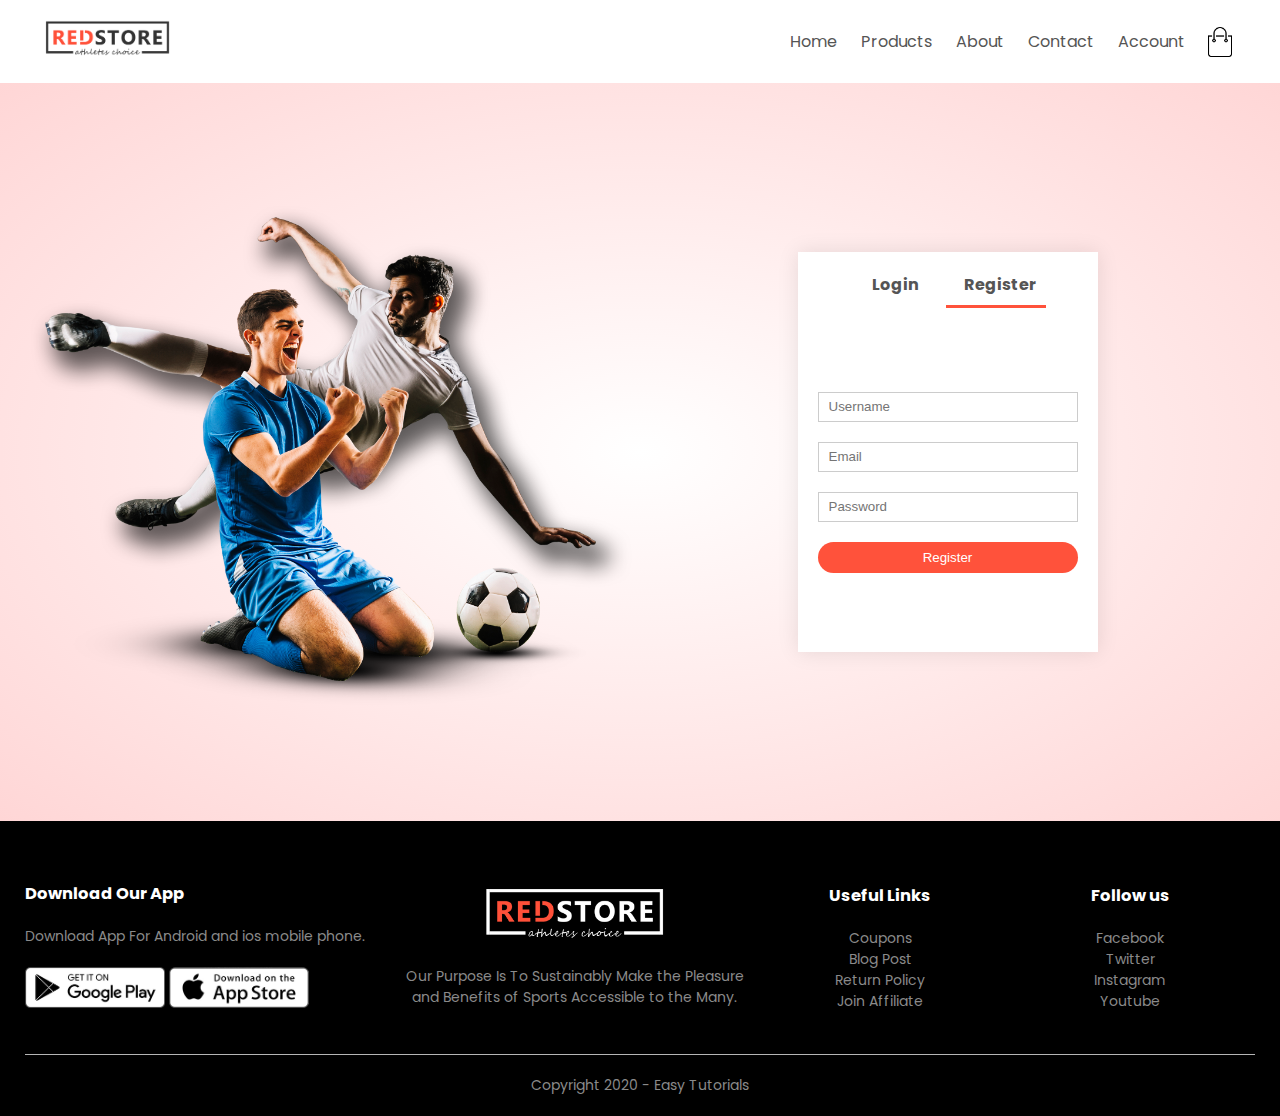
==== Account.html @ 5d6ec49e "first commit" ====
<!DOCTYPE html>
<html lang="en">
<head>
    <meta charset="UTF-8">
    <meta http-equiv="X-UA-Compatible" content="IE=edge">
    <meta name="viewport" content="width=device-width, initial-scale=1.0">
    <link rel="stylesheet" href="style.css">
    <title>All Products - DL Store</title>
    <link rel="preconnect" href="https://fonts.googleapis.com">
    <link rel="preconnect" href="https://fonts.gstatic.com" crossorigin>
    <link href="https://fonts.googleapis.com/css2?family=Poppins:wght@300;400;500;600;700&display=swap" rel="stylesheet">
    <link rel="stylesheet" href="https://stackpath.bootstrapcdn.com/font-awesome/4.7.0/css/font-awesome.min.css">
</head>
<body>
    <div class="container">
        <div class="navbar">
            <div class="logo">
                <a href="index.html"><img src="img/logo.png" width="125px"></a>
            </div>
            <nav>
                <ul id="MenuItems">
                    <li><a href="index.html">Home</a></li>
                    <li><a href="products.html">Products</a></li>
                    <li><a href="">About</a></li>
                    <li><a href="">Contact</a></li>
                    <li><a href="">Account</a></li>
                </ul>
            </nav>
            <img src="img/cart.png" width="30px" height="30px">
            <img src="img/menu.png" class="menu-icon" onclick="menutoggle()">
        </div>
    </div>


    <div class="account-page">
        <div class="container">
            <div class="row">
                <div class="col-2">
                    <img src="img/image1.png" width="100%">
                </div>
                <div class="col-2">
                    <div class="form-container">
                        <div class="form-btn">
                            <span onclick="login()">Login</span>
                            <span onclick="register()">Register</span>
                            <hr id="Indicator">
                        </div>

                        <form id="LoginForm">
                            <input type="text" placeholder="Username">
                            <input type="password" placeholder="Password">
                            <button type="submit" class="btn">Login</button>
                            <a href="">Forgot password</a>
                        </form>
    
                        <form id="RegForm">
                            <input type="text" placeholder="Username">
                            <input type="email" placeholder="Email">
                            <input type="password" placeholder="Password">
                            <button type="submit" class="btn">Register</button>
                        </form>
                    </div>
                </div>
            </div>
        </div>
    </div>


    <div class="footer">
        <div class="container">
            <div class="row">
                <div class="footer-col-1">
                    <h3>Download Our App</h3>
                    <p>Download App For Android and ios mobile phone.</p>
                    <div class="app-logo">
                        <img src="img/play-store.png" alt="">
                        <img src="img/app-store.png" alt="">
                    </div>
                </div>
                <div class="footer-col-2">
                    <img src="img/logo-white.png">
                    <p>Our Purpose Is To Sustainably Make the Pleasure 
                        and Benefits of Sports Accessible to the Many.
                    </p>
                </div>
                <div class="footer-col-3">
                    <h3>Useful Links</h3>
                    <ul>
                        <li>Coupons</li>
                        <li>Blog Post</li>
                        <li>Return Policy</li>
                        <li>Join Affiliate</li>
                    </ul>
                </div>
                <div class="footer-col-4">
                    <h3>Follow us</h3>
                    <ul>
                        <li>Facebook</li>
                        <li>Twitter</li>
                        <li>Instagram</li>
                        <li>Youtube</li>
                    </ul>
                </div>
            </div>
            <hr>
            <p class="copyright">Copyright 2020 - Easy Tutorials</p>
        </div>
    </div>


    <script>
        var MenuItems = document.getElementById("MenuItems");
        MenuItems.style.maxHeight = "0px";
        function menutoggle(){
            if(MenuItems.style.maxHeight == "0px"){
                MenuItems.style.maxHeight = "200px";
            } else {
                MenuItems.style.maxHeight = "0px";
            }
        }
    </script>


    <script>
        var LoginForm = document.getElementById("LoginForm");
        var RegForm = document.getElementById("RegForm");
        var Indicator = document.getElementById("Indicator");

            function register(){
                RegForm.style.transform = "translateX(0px)";
                LoginForm.style.transform = "translateX(0px)";
                Indicator.style.transform = "translateX(100px)";
            }
            function login(){
                RegForm.style.transform = "translateX(300px)";
                LoginForm.style.transform = "translateX(300px)";
                Indicator.style.transform = "translateX(0px)";
            }

    </script>
    
</body>
</html>
---- style.css ----
*{
    margin: 0;
    padding: 0;
    box-sizing: border-box;
}
body{
    font-family: 'Poppins', sans-serif;
}
.navbar{
    display: flex;
    align-items: center;
    padding: 20px;
}
nav{
    flex: 1;
    text-align: right;
}
nav ul{
    display: inline-block;
    list-style-type: none;
}
nav ul li{
    display: inline-block;
    margin-right: 20px;
}
a{
    text-decoration: none;
    color: #555;
}
p{
    color: #555;
}
.container{
    max-width: 1300px;
    margin: auto;
    padding-left: 25px;
    padding-right: 25px;
}
.row{
    display: flex;
    align-items: center;
    flex-wrap: wrap;
    justify-content: space-around;
}
.col-2{
    flex-basis: 50%;
    min-width: 300px;
}
.col-2 img{
    max-width: 100%;
    padding: 50px 0;
}
.col-2 h1{
    font-size:50px;
    line-height:60px;
    margin: 25px 0;
}
.btn{
    display: inline-block;
    background: #ff523b;
    color: #fff;
    padding: 8px 30px;
    margin: 30px 0;
    border-radius:30px;
    transition: background 0.5s;
}
.btn:hover{
    background: #563434;

}
.header{
    background: radial-gradient(#fff,#ffd6d6)
}
.header .row{
    margin-top: 70px;
}
.categories{
    margin: 70px 0;
}
.col-3{
    flex-basis: 25%;
    min-width: 250px;
    margin-bottom: 30px;
}
.col-3 img{
    width: 100%;
}
.small-container{
    max-width: 1080px;
    margin: auto;
    padding-left: 25px;
    padding-right: 25px
}
.col-4{
    flex-basis: 25%;
    padding: 10px;
    min-width: 200px;
    margin-bottom: 50px;
    transition: transform 0.5s;
}
.col-4 img{
    width: 100%;
}
.title{
    text-align: center;
    margin: 0 auto 80px;
    position: relative;
    line-height: 60px;
    color: #555;
}
.title::after{
    content: ' ';
    background: #ff523b;
    width: 80px;
    height: 5px;
    border-radius: 5px;
    position: absolute;
    bottom: 0;
    left: 50%;
    transform: translateX(-50%);
}
h4{
    color: #555;
    font-weight: normal;
}
.col-4 p{
    font-size: 14px;
}
.rating{
    color: #ff523b;
}
.col-4:hover{
    transform: translateY(-5px);
}
.offer{
    background: radial-gradient(#fff,#ffd6d6);
    margin-top: 80px;
    padding: 30px 0;
}
.col-2 .offer-img{
    padding: 50px;
}
small{
    color: #555;
}

.testimonial{
    padding-top: 100px;
}
.testimonial .col-3{
    text-align: center;
    padding: 40px 20px;
    box-shadow: 0 0 20px 0px rgba(0,0,0,0.1);
    cursor: pointer;
    transition: transform 0.5s;
}
.testimonial .col-3 img{
    width: 50px;
    margin-top: 20px;
    border-radius: 50%;
}
.testimonial .col-3:hover{
    transform: translateY(-10px);
}
.fa.fa-quote-left{
    font-size: 34px;
    color: #ff523b;
}
.col-3 p{
    font-size: 12px;
    margin: 12px 0;
    color: #777;
}
.testimonial .col-3 h3{
    font-weight: 600;
    color: #555;
    font-size: 16px;
}

.brands{
    margin: 100px auto;
}
.col-5{
    width: 160px;
}
.col-5 img{
    width: 100%;
    cursor: pointer;
    filter: grayscale(100%);
}
.col-5 img:hover{
    filter: grayscale(0);
}

.footer{
    background: #000;
    color: #8a8a8a;
    font-size:14px;
    padding: 60px 0 20px;
}
.footer p{
    color: #8a8a8a;
}
.footer h3{
    color: #fff;
    margin-bottom: 20px;
}
.footer-col-1,
.footer-col-2,
.footer-col-3,
.footer-col-4{
    min-width: 250px;
    margin-bottom: 20px;
}
.footer-col-1{
    flex-basis: 30%;
}
.footer-col-2{
    flex: 1;
    text-align: center;
}
.footer-col-2 img{
    width: 180px;
    margin-bottom: 20px;
}
.footer-col-3, 
.footer-col-4{
    flex-basis: 12%;
    text-align: center;
}
ul{
    list-style: none;
}
.app-logo{
    margin-top: 20px;
}
.app-logo img{
    width: 140px;
}
.footer hr{
    border: none;
    background: #b5b5b5;
    height:1px;
    margin:20px 0;
}
.copyright{
    text-align: center;
}
.menu-icon{
    width: 28px;
    margin-left: 20px;
    display: none;
}


@media only screen and (max-width: 800px) {
    nav ul{
        position: absolute;
        top: 70px;
        left: 0;
        background: #333;
        width: 100%;
        overflow: hidden;
        transition: max-height 0.5s;
    }
    nav ul li{
        display: block;
        margin-right: 50px;
        margin-top: 10px;
        margin-bottom: 10px;
    }
    nav ul li a{
        color: #fff;
    }
    .menu-icon{
        display: block;
        cursor: pointer;
    }
}

.row-2{
    justify-content: space-between;
    margin: 100px auto 50px;
}

select{
    border: 1px solid #ff523b;
    padding: 5px;
}
select:focus{
    outline: none;
}
.page-btn{
    margin: 0 auto 80px
}
.page-btn span{
    display: inline-block;
    border: 1px solid #ff523b;
    margin-left: 10px;
    width: 40px;
    height: 40px;
    text-align: center;
    line-height: 40px;
    cursor: pointer;
}
.page-btn span:hover{
    background: #ff523b;
    color: #fff;
}

.single-product{
    margin-top: 80px;

}
.single-product .col-2 img{
    padding: 0px;
}
.single-product .col-2{
    padding: 20px;
}
.single-product h4{
    margin: 20px 0;
    font-size: 22px;
    font-weight: bold;
}
.single-product select{
    display: block;
    padding: 10px;
    margin-top: 20px;
}
.single-product input{
    width: 50px;
    height: 40px;
    padding-left: 10px;
    font-size: 20px;
    margin-right: 10px;
    border: 1px solid #ff523b;
}
input:focus{
    outline: none;
}
.single-product .fa{
    color: #ff523b;

}
.small-img-row{
    display: flex;
    justify-content:space-between;
}
.small-img-col{
    flex-basis: 24%;
    cursor: pointer;
}

.cart-page{
    margin: 80px auto;
}
table{
    width: 100%;
    border-collapse: collapse;
}
.cart-info{
    display: flex;
    flex-wrap: wrap;
}
th{
    text-align: left;
    padding: 5px;
    color: #fff;
    background-color: #ff523b;
    font-weight: normal;
}
td{
    padding: 10px 5px;
}
td input{
    width: 40px;
    height: 30px;
    padding: 5px;
    
}
td a{
    color: #ff523b;
    font-size: 12px;
}
td img{
    width: 80px;
    height:80px;
    margin-right: 10px;
}
.total-price{
    display: flex;
    justify-content: flex-end;
}
.total-price table{
    border-top: 3px solid #ff523b;
    width: 100%;
    max-width:400px;
}
td:last-child{
    text-align: right;
}
.account-page{
    padding: 50px 0;
    background: radial-gradient(#fff, #ffd6d6);
}
.form-container{
    background: #fff;
    width: 300px;
    height: 400px;
    position: relative;
    text-align: center;
    padding: 20px 0;
    margin: auto;
    box-shadow: 0 0 20px 0px rgba(0, 0, 0, 0.1);
    overflow: hidden;
}
.form-container span{
    font-weight: bold;
    padding: 0 10px;
    color: #555;
    cursor: pointer;
    width: 100px;
    display: inline-block;
}
.form-btn{
    display: inline-block;
}
.form-container form{
    max-width: 300px;
    padding: 0 20px;
    position: absolute;
    top: 130px;
    transition: transform 1s;
}
form input{
    width: 100%;
    height: 30px;
    margin: 10px 0;
    padding: 0 10px;
    border: 1px solid #ccc;
}
form .btn{
    width: 100%;
    border: none;
    cursor: pointer;
    margin: 10px 0;
}
form .btn:focus{
    outline: none;
}
#LoginForm{
    left: -300px;
}
#RegForm{
    left: 0;
}
form a{
    font-size: 12px;
}
#Indicator{
    width: 100px;
    border: none;
    background: #ff523b;
    height: 3px;
    margin-top: 8px;
    transform: translateX(100px);
    transition: transform 1s;
}


@media only screen and (max-width: 600px){
    .row{
        text-align: center;
    }
    .col-2,
    .col-3, 
    .col-4{
        flex-basis: 100%;
    }
    .single-product .row{
        text-align: left;
    }
    .single-product .col-2{
        padding: 20px 0;
    }
    .single-product h1{
        font-size: 26px;
        line-height: 32px;
    }
    .cart-info p{
        display: none;
    }
}
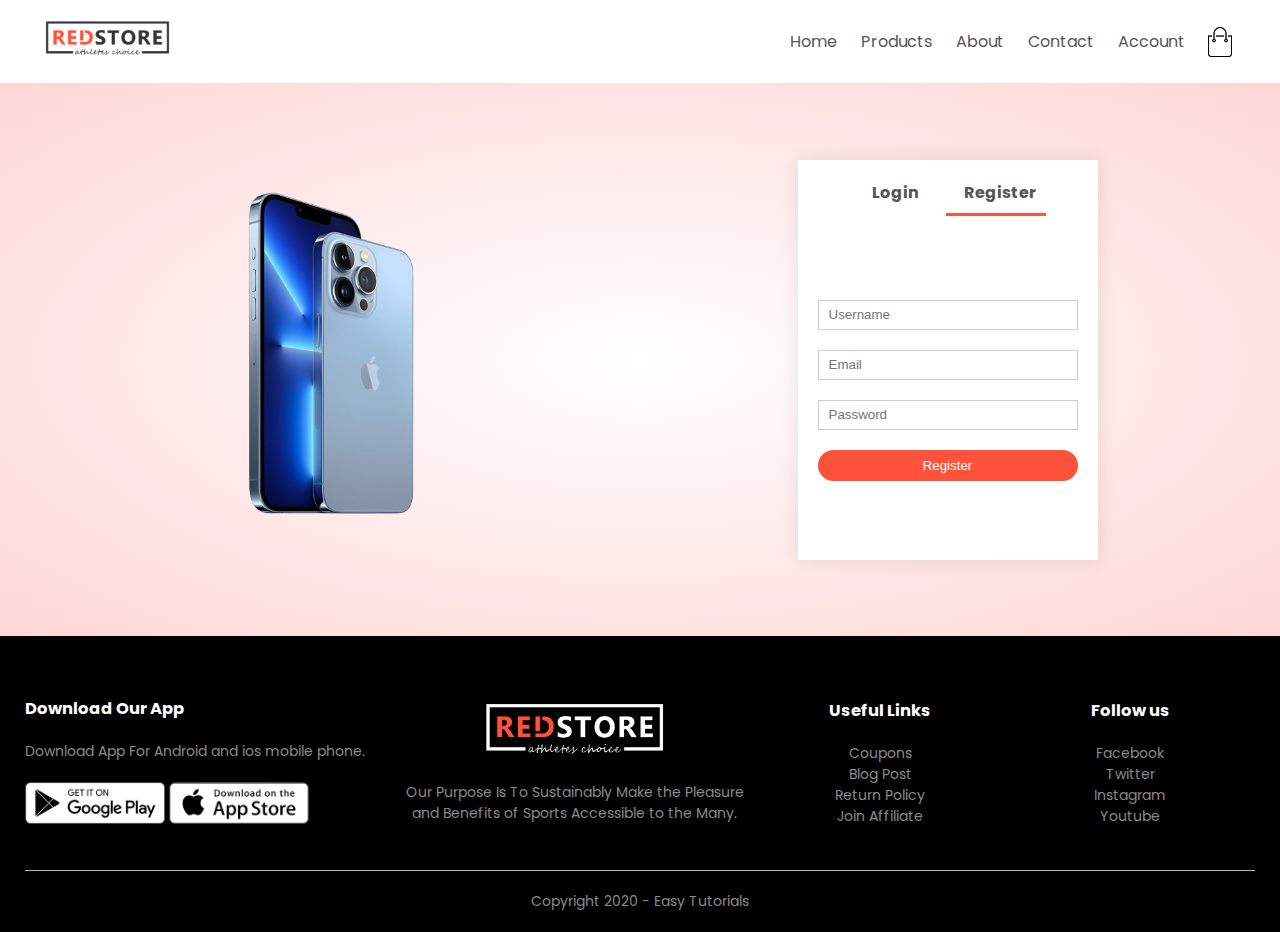
==== commit 3af5b20f: "fvrasdfg" ====
--- a/Account.html
+++ b/Account.html
@@ -36,7 +36,7 @@
         <div class="container">
             <div class="row">
                 <div class="col-2">
-                    <img src="img/image1.png" width="100%">
+                    <img src="image/image1.png" width="100%">
                 </div>
                 <div class="col-2">
                     <div class="form-container">
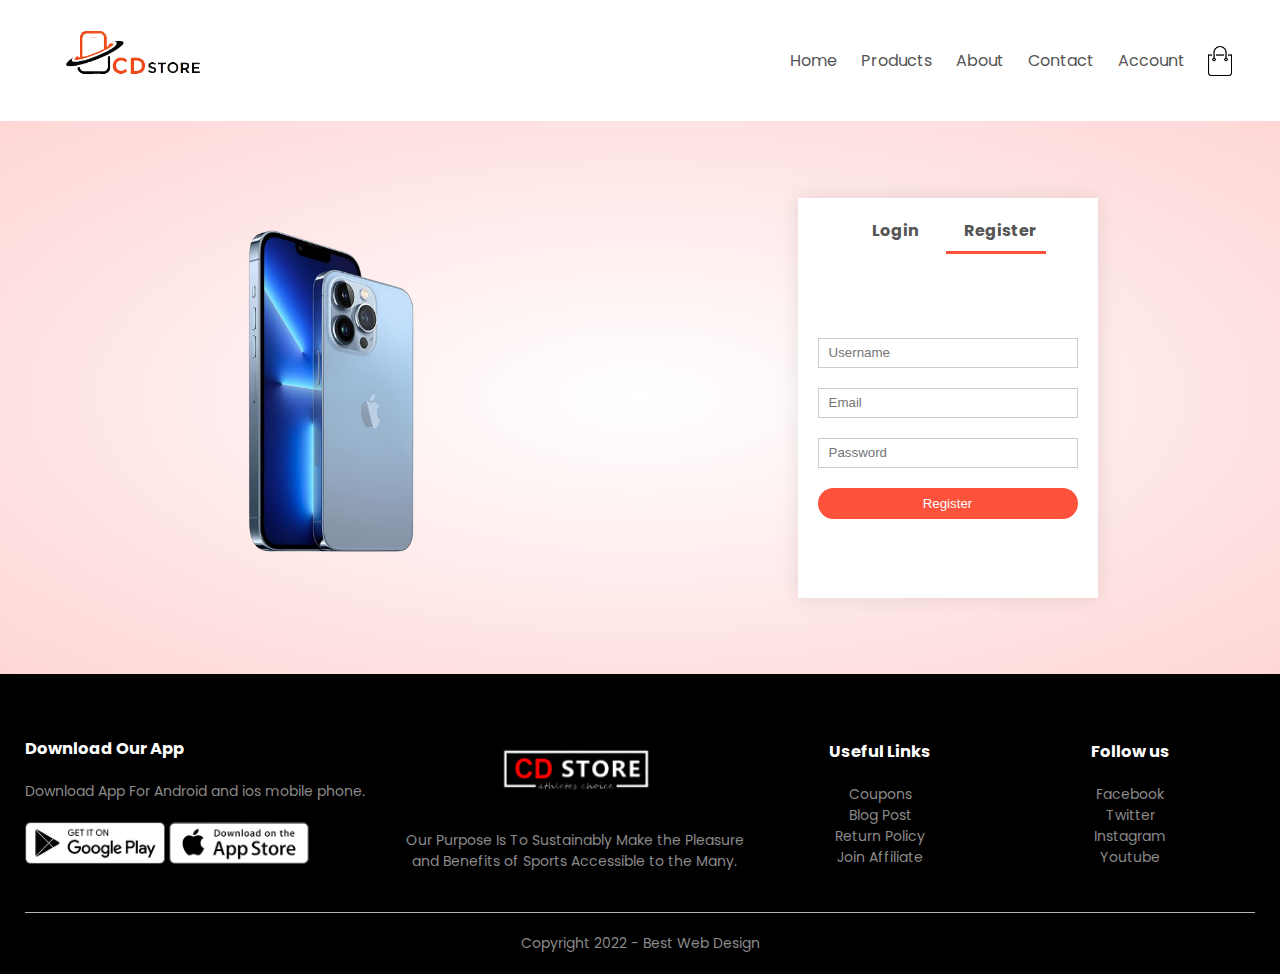
==== commit 9a1a4edf: "fsedf" ====
--- a/Account.html
+++ b/Account.html
@@ -15,7 +15,7 @@
     <div class="container">
         <div class="navbar">
             <div class="logo">
-                <a href="index.html"><img src="img/logo.png" width="125px"></a>
+                <a href="index.html"><img src="image/logo.png" width="200px"></a>
             </div>
             <nav>
                 <ul id="MenuItems">
@@ -78,7 +78,7 @@
                     </div>
                 </div>
                 <div class="footer-col-2">
-                    <img src="img/logo-white.png">
+                    <img src="image/logo-white.png">
                     <p>Our Purpose Is To Sustainably Make the Pleasure 
                         and Benefits of Sports Accessible to the Many.
                     </p>
@@ -103,7 +103,7 @@
                 </div>
             </div>
             <hr>
-            <p class="copyright">Copyright 2020 - Easy Tutorials</p>
+            <p class="copyright">Copyright 2022 - Best Web Design</p>
         </div>
     </div>
 
